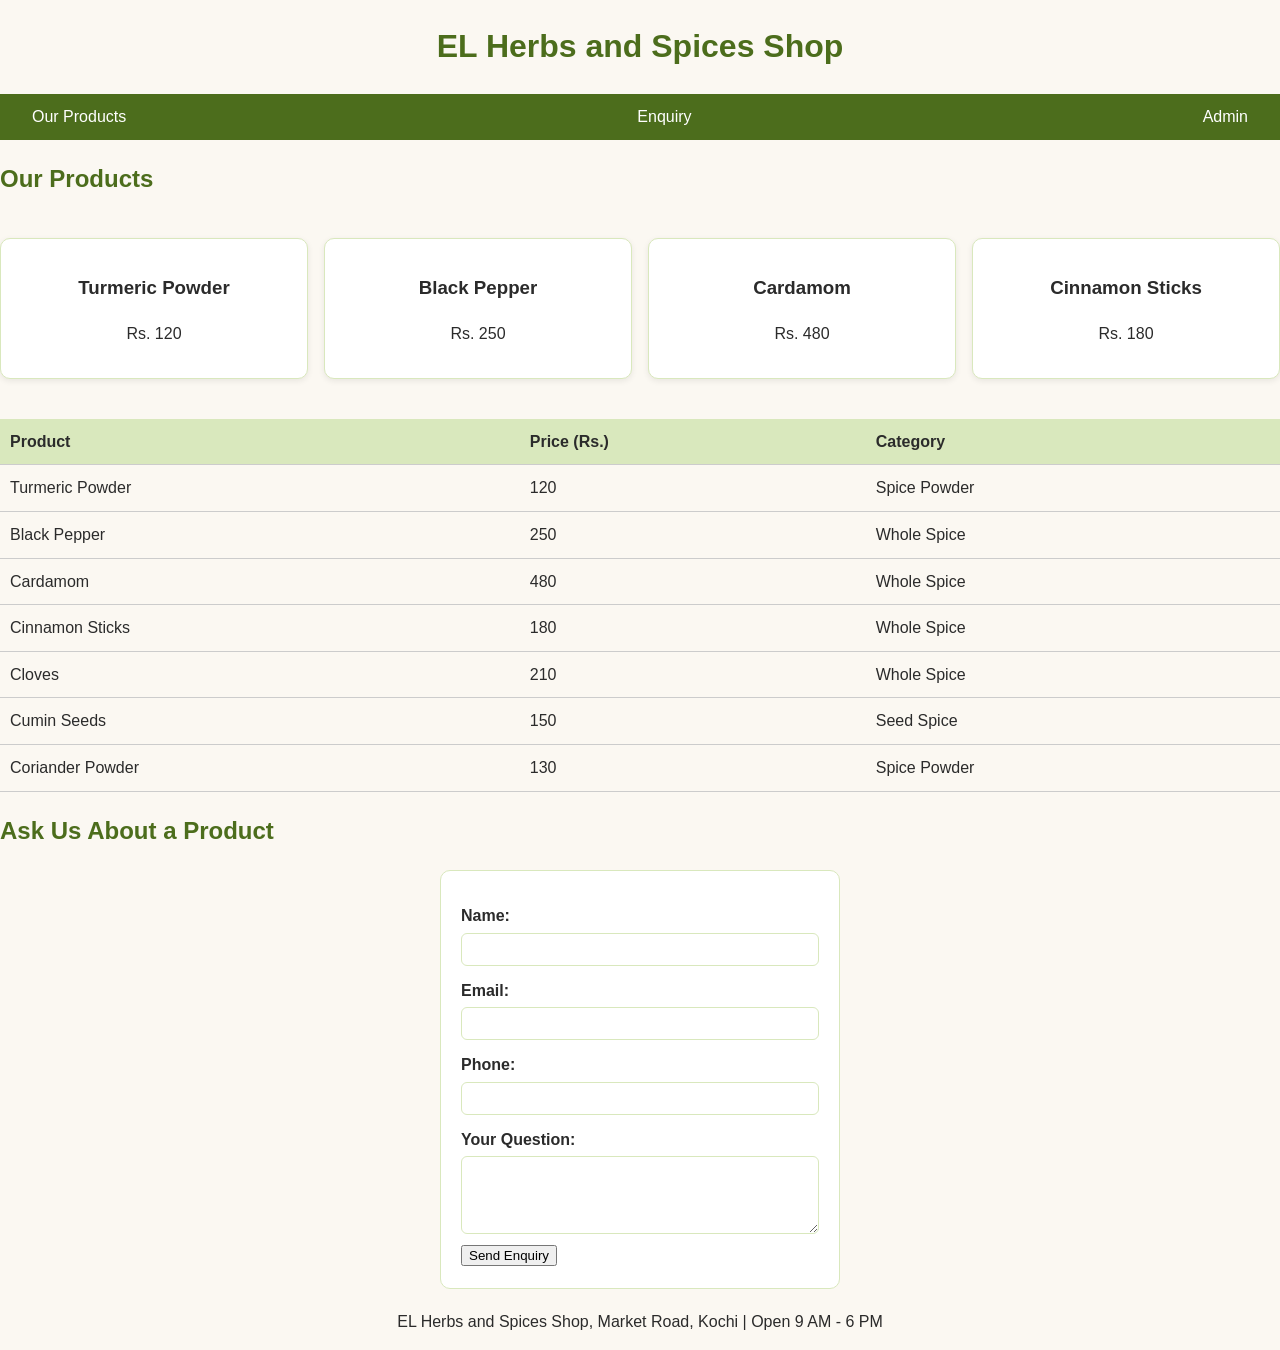
==== index.html @ 8051b172 "Day 1 - Added HTML structure with header, nav, main and footer" ====
<!DOCTYPE html>
<html lang="en">
<head>
  <meta charset="UTF-8">
  <meta name="viewport" content="width=device-width, initial-scale=1.0">
  <title>EL Herbs and Spices Shop</title>
  <link rel="stylesheet" href="css/style.css">
</head>
<body>

  <header>
    <h1>EL Herbs and Spices Shop</h1>
  </header>

  <nav>
    <ul>
      <li><a href="#products">Our Products</a></li>
      <li><a href="#enquiry">Enquiry</a></li>
      <li><a href="admin.html">Admin</a></li>
    </ul>
  </nav>

  <main>
    <section id="products">
      <h2>Our Products</h2>

      <div class="product-grid">
        <div class="product-card">
          <h3>Turmeric Powder</h3>
          <p>Rs. 120</p>
        </div>
        <div class="product-card">
          <h3>Black Pepper</h3>
          <p>Rs. 250</p>
        </div>
        <div class="product-card">
          <h3>Cardamom</h3>
          <p>Rs. 480</p>
        </div>
        <div class="product-card">
          <h3>Cinnamon Sticks</h3>
          <p>Rs. 180</p>
        </div>
      </div>

      <table>
        <thead>
          <tr>
            <th>Product</th>
            <th>Price (Rs.)</th>
            <th>Category</th>
          </tr>
        </thead>
        <tbody>
          <tr>
            <td>Turmeric Powder</td>
            <td>120</td>
            <td>Spice Powder</td>
          </tr>
          <tr>
            <td>Black Pepper</td>
            <td>250</td>
            <td>Whole Spice</td>
          </tr>
          <tr>
            <td>Cardamom</td>
            <td>480</td>
            <td>Whole Spice</td>
          </tr>
          <tr>
            <td>Cinnamon Sticks</td>
            <td>180</td>
            <td>Whole Spice</td>
          </tr>
          <tr>
            <td>Cloves</td>
            <td>210</td>
            <td>Whole Spice</td>
          </tr>
          <tr>
            <td>Cumin Seeds</td>
            <td>150</td>
            <td>Seed Spice</td>
          </tr>
          <tr>
            <td>Coriander Powder</td>
            <td>130</td>
            <td>Spice Powder</td>
          </tr>
        </tbody>
      </table>
    </section>

    <section id="enquiry">
      <h2>Ask Us About a Product</h2>
      <form id="enquiryForm" novalidate>
        <label for="custName">Name:</label>
        <input type="text" id="custName" name="custName" required>

        <label for="custEmail">Email:</label>
        <input type="email" id="custEmail" name="custEmail" required>

        <label for="custPhone">Phone:</label>
        <input type="tel" id="custPhone" name="custPhone">

        <label for="custMsg">Your Question:</label>
        <textarea id="custMsg" name="custMsg" rows="4"></textarea>

        <button type="submit">Send Enquiry</button>
      </form>
    </section>
  </main>

  <footer>
    <p>EL Herbs and Spices Shop, Market Road, Kochi | Open 9 AM - 6 PM</p>
  </footer>

</body>
</html>
---- css/style.css ----
body {
  font-family: 'Segoe UI', Arial, sans-serif;
  color: #2b2b2b;
  background-color: #fbf8f2;
  margin: 0;
  line-height: 1.6;
}

h1, h2 {
  color: #4c6d1c;
}

header, footer {
  text-align: center;
}

nav ul {
  display: flex;
  justify-content: space-between;
  align-items: center;
  list-style: none;
  background-color: #4c6d1c;
  padding: 10px 20px;
  margin: 0;
}

nav a {
  color: white;
  text-decoration: none;
  padding: 8px 12px;
}

nav a:hover {
  background-color: #35500f;
  border-radius: 4px;
}

.product-grid {
  display: grid;
  grid-template-columns: repeat(auto-fit, minmax(180px, 1fr));
  gap: 16px;
  padding: 20px 0;
}

.product-card {
  padding: 15px;
  border: 1px solid #d9e8bd;
  border-radius: 10px;
  text-align: center;
  box-shadow: 0 2px 6px rgba(0,0,0,0.08);
  box-sizing: border-box;
  background-color: #ffffff;
}

table {
  width: 100%;
  border-collapse: collapse;
  margin: 20px 0;
}

th, td {
  padding: 10px;
  border-bottom: 1px solid #ccc;
  text-align: left;
}

thead {
  background-color: #d9e8bd;
}

#enquiryForm {
  max-width: 400px;
  padding: 20px;
  border: 1px solid #d9e8bd;
  border-radius: 10px;
  margin: 20px auto;
  background-color: #ffffff;
  box-sizing: border-box;
}

#enquiryForm label {
  display: block;
  margin-top: 12px;
  font-weight: bold;
}

#enquiryForm input,
#enquiryForm textarea {
  width: 100%;
  padding: 8px;
  margin-top: 4px;
  border: 1px solid #d9e8bd;
  border-radius: 6px;
  box-sizing: border-box;
}

@media (max-width: 600px) {
  nav ul {
    flex-direction: column;
  }

  .product-grid {
    grid-template-columns: 1fr;
  }
}
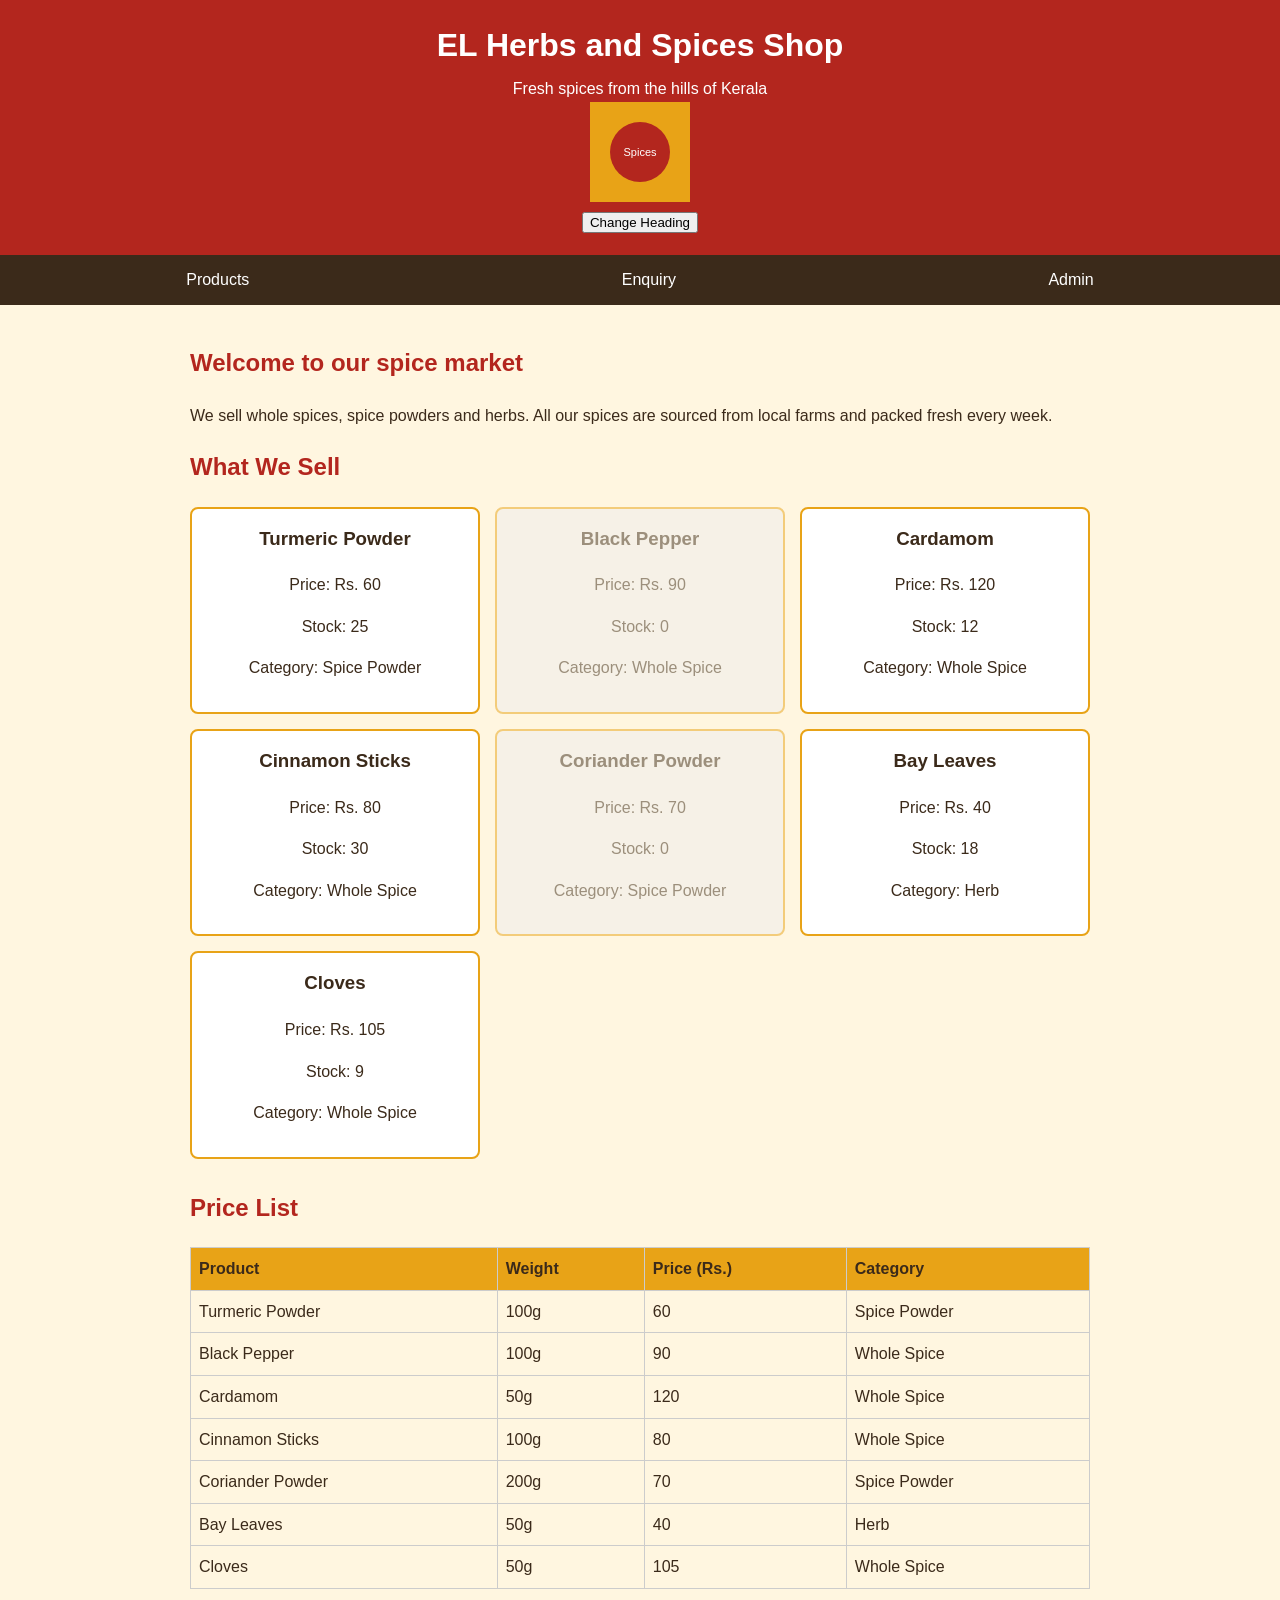
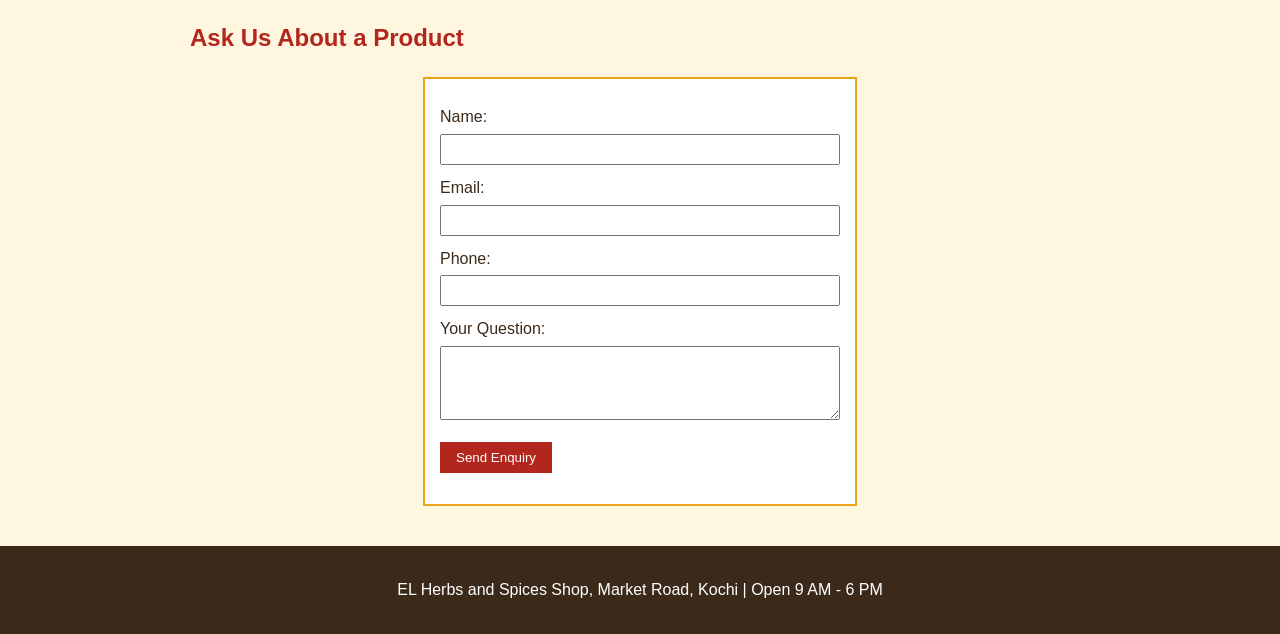
==== commit 56c83cdd: "Week 2 Day 1 - DOM manipulation and renderProducts" ====
--- a/index.html
+++ b/index.html
@@ -9,84 +9,47 @@
 <body>
 
   <header>
-    <h1>EL Herbs and Spices Shop</h1>
+    <h1 id="shopHeading">EL Herbs and Spices Shop</h1>
+    <p>Fresh spices from the hills of Kerala</p>
+    <img id="shopImage" src="images/spices1.svg" alt="Spices" width="100">
+    <br>
+    <button id="changeBtn">Change Heading</button>
   </header>
 
   <nav>
     <ul>
-      <li><a href="#products">Our Products</a></li>
+      <li><a href="#products">Products</a></li>
       <li><a href="#enquiry">Enquiry</a></li>
       <li><a href="admin.html">Admin</a></li>
     </ul>
   </nav>
 
   <main>
+
+    <section id="intro">
+      <h2>Welcome to our spice market</h2>
+      <p>We sell whole spices, spice powders and herbs. All our spices are
+      sourced from local farms and packed fresh every week.</p>
+    </section>
+
     <section id="products">
-      <h2>Our Products</h2>
+      <h2>What We Sell</h2>
+      <!-- JavaScript puts the product cards in here -->
+      <div id="productGrid"></div>
 
-      <div class="product-grid">
-        <div class="product-card">
-          <h3>Turmeric Powder</h3>
-          <p>Rs. 120</p>
-        </div>
-        <div class="product-card">
-          <h3>Black Pepper</h3>
-          <p>Rs. 250</p>
-        </div>
-        <div class="product-card">
-          <h3>Cardamom</h3>
-          <p>Rs. 480</p>
-        </div>
-        <div class="product-card">
-          <h3>Cinnamon Sticks</h3>
-          <p>Rs. 180</p>
-        </div>
-      </div>
-
+      <h2>Price List</h2>
       <table>
         <thead>
-          <tr>
-            <th>Product</th>
-            <th>Price (Rs.)</th>
-            <th>Category</th>
-          </tr>
+          <tr><th>Product</th><th>Weight</th><th>Price (Rs.)</th><th>Category</th></tr>
         </thead>
         <tbody>
-          <tr>
-            <td>Turmeric Powder</td>
-            <td>120</td>
-            <td>Spice Powder</td>
-          </tr>
-          <tr>
-            <td>Black Pepper</td>
-            <td>250</td>
-            <td>Whole Spice</td>
-          </tr>
-          <tr>
-            <td>Cardamom</td>
-            <td>480</td>
-            <td>Whole Spice</td>
-          </tr>
-          <tr>
-            <td>Cinnamon Sticks</td>
-            <td>180</td>
-            <td>Whole Spice</td>
-          </tr>
-          <tr>
-            <td>Cloves</td>
-            <td>210</td>
-            <td>Whole Spice</td>
-          </tr>
-          <tr>
-            <td>Cumin Seeds</td>
-            <td>150</td>
-            <td>Seed Spice</td>
-          </tr>
-          <tr>
-            <td>Coriander Powder</td>
-            <td>130</td>
-            <td>Spice Powder</td>
-          </tr>
+          <tr><td>Turmeric Powder</td><td>100g</td><td>60</td><td>Spice Powder</td></tr>
+          <tr><td>Black Pepper</td><td>100g</td><td>90</td><td>Whole Spice</td></tr>
+          <tr><td>Cardamom</td><td>50g</td><td>120</td><td>Whole Spice</td></tr>
+          <tr><td>Cinnamon Sticks</td><td>100g</td><td>80</td><td>Whole Spice</td></tr>
+          <tr><td>Coriander Powder</td><td>200g</td><td>70</td><td>Spice Powder</td></tr>
+          <tr><td>Bay Leaves</td><td>50g</td><td>40</td><td>Herb</td></tr>
+          <tr><td>Cloves</td><td>50g</td><td>105</td><td>Whole Spice</td></tr>
         </tbody>
       </table>
     </section>
@@ -96,24 +59,23 @@
       <form id="enquiryForm" novalidate>
         <label for="custName">Name:</label>
         <input type="text" id="custName" name="custName" required>
-
         <label for="custEmail">Email:</label>
         <input type="email" id="custEmail" name="custEmail" required>
-
         <label for="custPhone">Phone:</label>
         <input type="tel" id="custPhone" name="custPhone">
-
         <label for="custMsg">Your Question:</label>
         <textarea id="custMsg" name="custMsg" rows="4"></textarea>
-
         <button type="submit">Send Enquiry</button>
+        <p id="formMessage"></p>
       </form>
     </section>
+
   </main>
 
   <footer>
     <p>EL Herbs and Spices Shop, Market Road, Kochi | Open 9 AM - 6 PM</p>
   </footer>
 
+  <script src="js/app.js"></script>
 </body>
-</html>+</html>
--- a/css/style.css
+++ b/css/style.css
@@ -1,105 +1,133 @@
 body {
-  font-family: 'Segoe UI', Arial, sans-serif;
-  color: #2b2b2b;
-  background-color: #fbf8f2;
+  font-family: Arial, sans-serif;
+  color: #3b2a1a;
+  background-color: #fff6e0;
   margin: 0;
   line-height: 1.6;
 }
 
-h1, h2 {
-  color: #4c6d1c;
+header {
+  background-color: #b3261e;
+  color: white;
+  text-align: center;
+  padding: 20px;
 }
 
-header, footer {
-  text-align: center;
-}
+header h1 { margin: 0; }
+header p { margin: 5px 0 0 0; }
 
 nav ul {
   display: flex;
-  justify-content: space-between;
-  align-items: center;
+  justify-content: space-around;
   list-style: none;
-  background-color: #4c6d1c;
-  padding: 10px 20px;
+  background-color: #3b2a1a;
   margin: 0;
+  padding: 12px 0;
 }
 
 nav a {
   color: white;
   text-decoration: none;
-  padding: 8px 12px;
+  padding: 6px 12px;
 }
 
 nav a:hover {
-  background-color: #35500f;
-  border-radius: 4px;
+  background-color: #e8a317;
+  color: #3b2a1a;
 }
 
-.product-grid {
-  display: grid;
-  grid-template-columns: repeat(auto-fit, minmax(180px, 1fr));
-  gap: 16px;
-  padding: 20px 0;
+main {
+  max-width: 900px;
+  margin: 0 auto;
+  padding: 20px;
 }
 
-.product-card {
-  padding: 15px;
-  border: 1px solid #d9e8bd;
-  border-radius: 10px;
-  text-align: center;
-  box-shadow: 0 2px 6px rgba(0,0,0,0.08);
-  box-sizing: border-box;
-  background-color: #ffffff;
-}
+h2 { color: #b3261e; }
 
 table {
   width: 100%;
   border-collapse: collapse;
-  margin: 20px 0;
+  margin-bottom: 30px;
 }
 
 th, td {
-  padding: 10px;
-  border-bottom: 1px solid #ccc;
+  border: 1px solid #cccccc;
+  padding: 8px;
   text-align: left;
 }
 
-thead {
-  background-color: #d9e8bd;
-}
+thead { background-color: #e8a317; }
 
 #enquiryForm {
   max-width: 400px;
-  padding: 20px;
-  border: 1px solid #d9e8bd;
-  border-radius: 10px;
   margin: 20px auto;
+  padding: 15px;
   background-color: #ffffff;
-  box-sizing: border-box;
+  border: 2px solid #e8a317;
 }
 
 #enquiryForm label {
   display: block;
-  margin-top: 12px;
-  font-weight: bold;
+  margin-top: 10px;
 }
 
 #enquiryForm input,
 #enquiryForm textarea {
   width: 100%;
-  padding: 8px;
+  padding: 6px;
   margin-top: 4px;
-  border: 1px solid #d9e8bd;
-  border-radius: 6px;
   box-sizing: border-box;
 }
+
+#enquiryForm button {
+  margin-top: 15px;
+  padding: 8px 16px;
+  background-color: #b3261e;
+  color: white;
+  border: none;
+  cursor: pointer;
+}
+
+footer {
+  background-color: #3b2a1a;
+  color: white;
+  text-align: center;
+  padding: 15px;
+}
+
+/* Day 1 - product cards and heading highlight */
+.highlight { color: #e8a317; }
+
+#productGrid {
+  display: grid;
+  grid-template-columns: 1fr 1fr 1fr;
+  gap: 15px;
+  margin-bottom: 30px;
+}
+
+.product-card {
+  background-color: #ffffff;
+  border: 2px solid #e8a317;
+  padding: 15px;
+  text-align: center;
+}
+
+.product-card h3 { margin-top: 0; }
+
+.out-of-stock {
+  opacity: 0.5;
+  background-color: #eeeeee;
+}
+
+
+
 
 @media (max-width: 600px) {
   nav ul {
     flex-direction: column;
+    text-align: center;
   }
-
-  .product-grid {
+  #productGrid {
     grid-template-columns: 1fr;
   }
-}+}
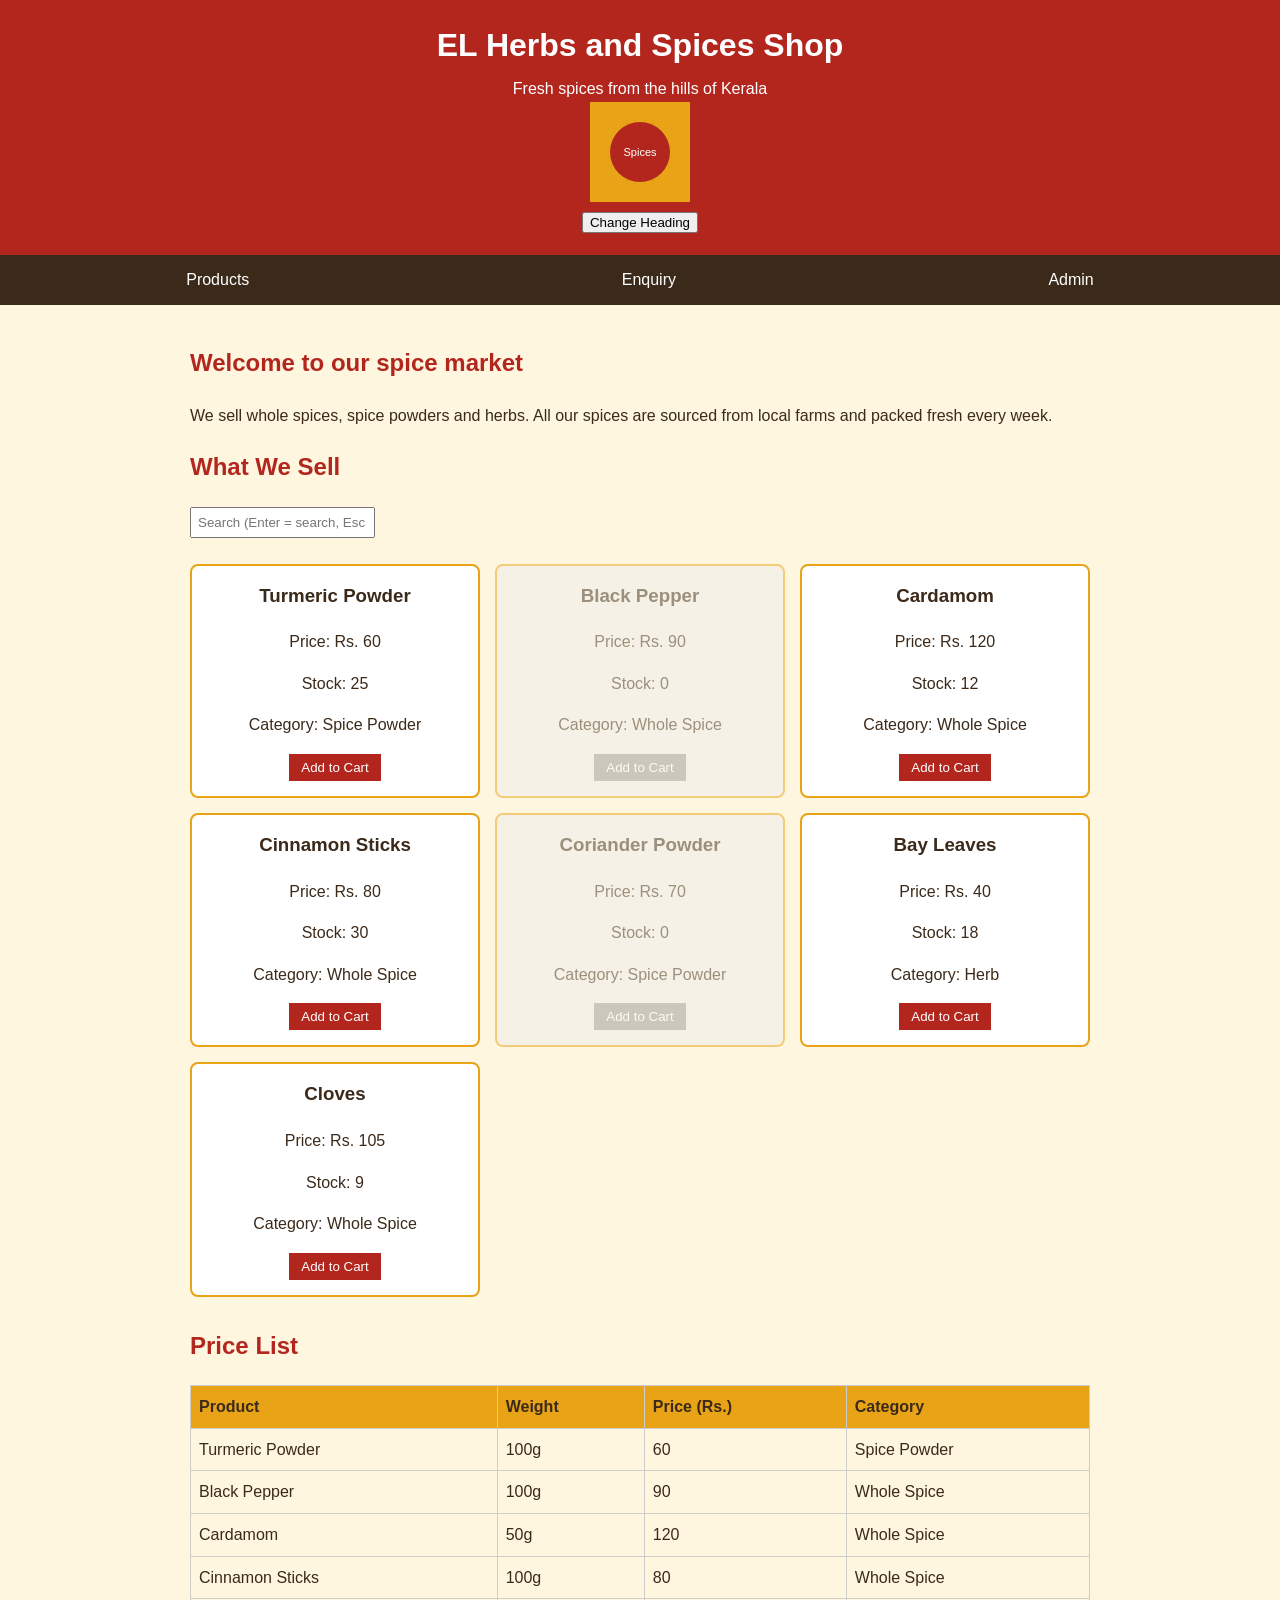
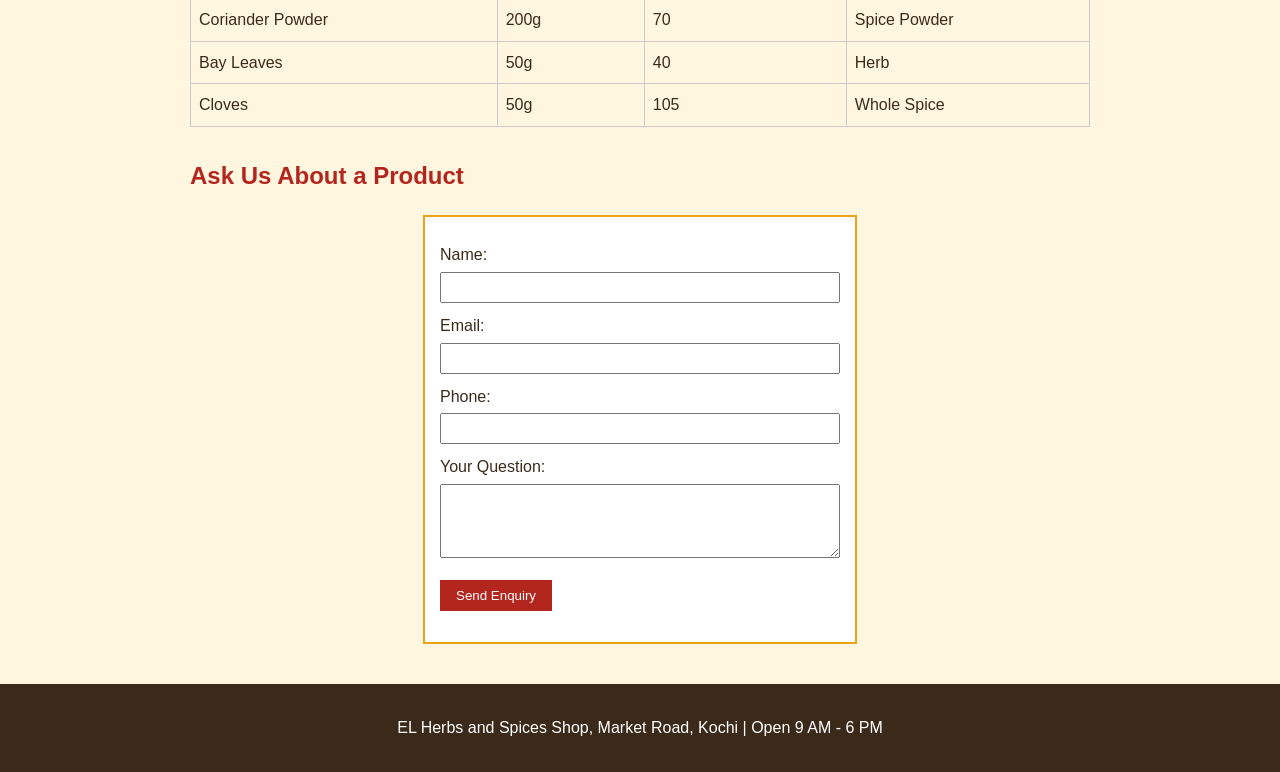
==== commit bc636e61: "Week 2 Day 2 - Event handling, hover zoom and search keys" ====
--- a/index.html
+++ b/index.html
@@ -34,6 +34,8 @@
 
     <section id="products">
       <h2>What We Sell</h2>
+      <input type="text" id="searchBox" placeholder="Search (Enter = search, Esc = clear)">
+      <p id="cartMessage"></p>
       <!-- JavaScript puts the product cards in here -->
       <div id="productGrid"></div>
 
--- a/css/style.css
+++ b/css/style.css
@@ -119,6 +119,32 @@
   background-color: #eeeeee;
 }
 
+/* Day 2 - hover zoom, cart button, messages, search box */
+.product-card { transition: transform 0.2s; }
+.zoom { transform: scale(1.05); }
+
+.cart-btn {
+  background-color: #b3261e;
+  color: white;
+  border: none;
+  padding: 6px 12px;
+  cursor: pointer;
+}
+
+.cart-btn:disabled {
+  background-color: #999999;
+  cursor: not-allowed;
+}
+
+#searchBox, #categoryFilter {
+  padding: 6px;
+  margin: 0 8px 10px 0;
+}
+
+#cartMessage, #formMessage {
+  color: #2e7d32;
+  font-weight: bold;
+}
 
 
 
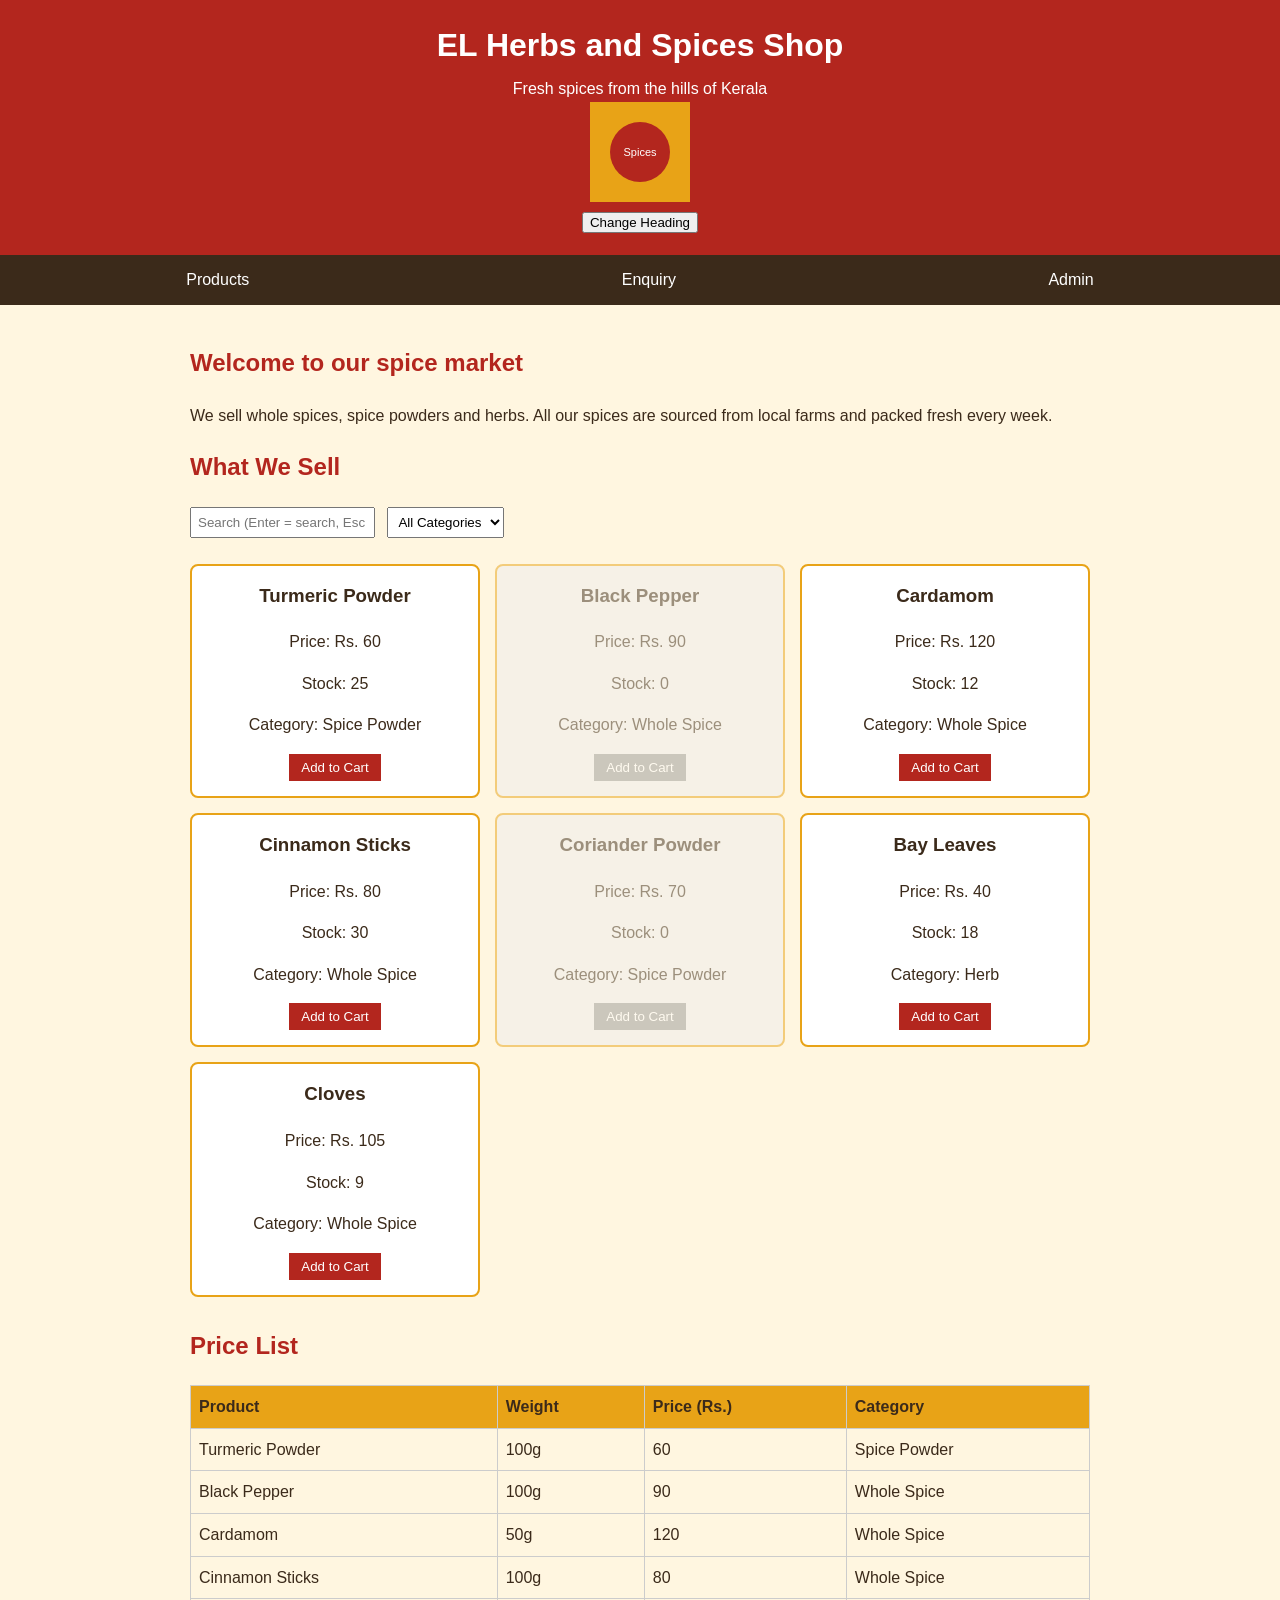
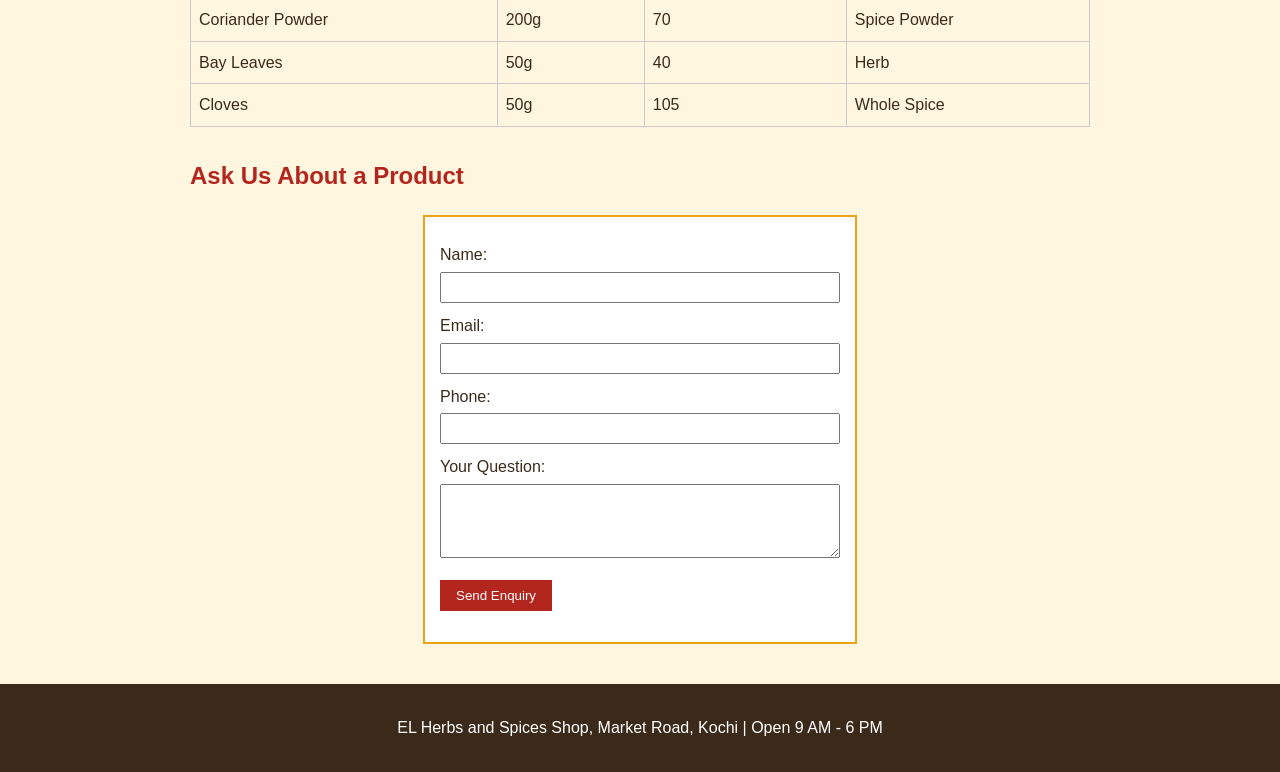
==== commit d3bfd06a: "Week 2 Day 4 - Arrays, objects, search and category filter" ====
--- a/index.html
+++ b/index.html
@@ -35,6 +35,12 @@
     <section id="products">
       <h2>What We Sell</h2>
       <input type="text" id="searchBox" placeholder="Search (Enter = search, Esc = clear)">
+      <select id="categoryFilter">
+        <option value="all">All Categories</option>
+        <option value="Whole Spice">Whole Spice</option>
+        <option value="Spice Powder">Spice Powder</option>
+        <option value="Herb">Herb</option>
+      </select>
       <p id="cartMessage"></p>
       <!-- JavaScript puts the product cards in here -->
       <div id="productGrid"></div>
--- a/css/style.css
+++ b/css/style.css
@@ -146,6 +146,18 @@
   font-weight: bold;
 }
 
+/* Day 3 - admin task list */
+#taskInput { padding: 6px; }
+#taskList li { margin-bottom: 8px; }
+
+.delete-btn {
+  margin-left: 10px;
+  background-color: #b3261e;
+  color: white;
+  border: none;
+  padding: 3px 8px;
+  cursor: pointer;
+}
 
 
 @media (max-width: 600px) {
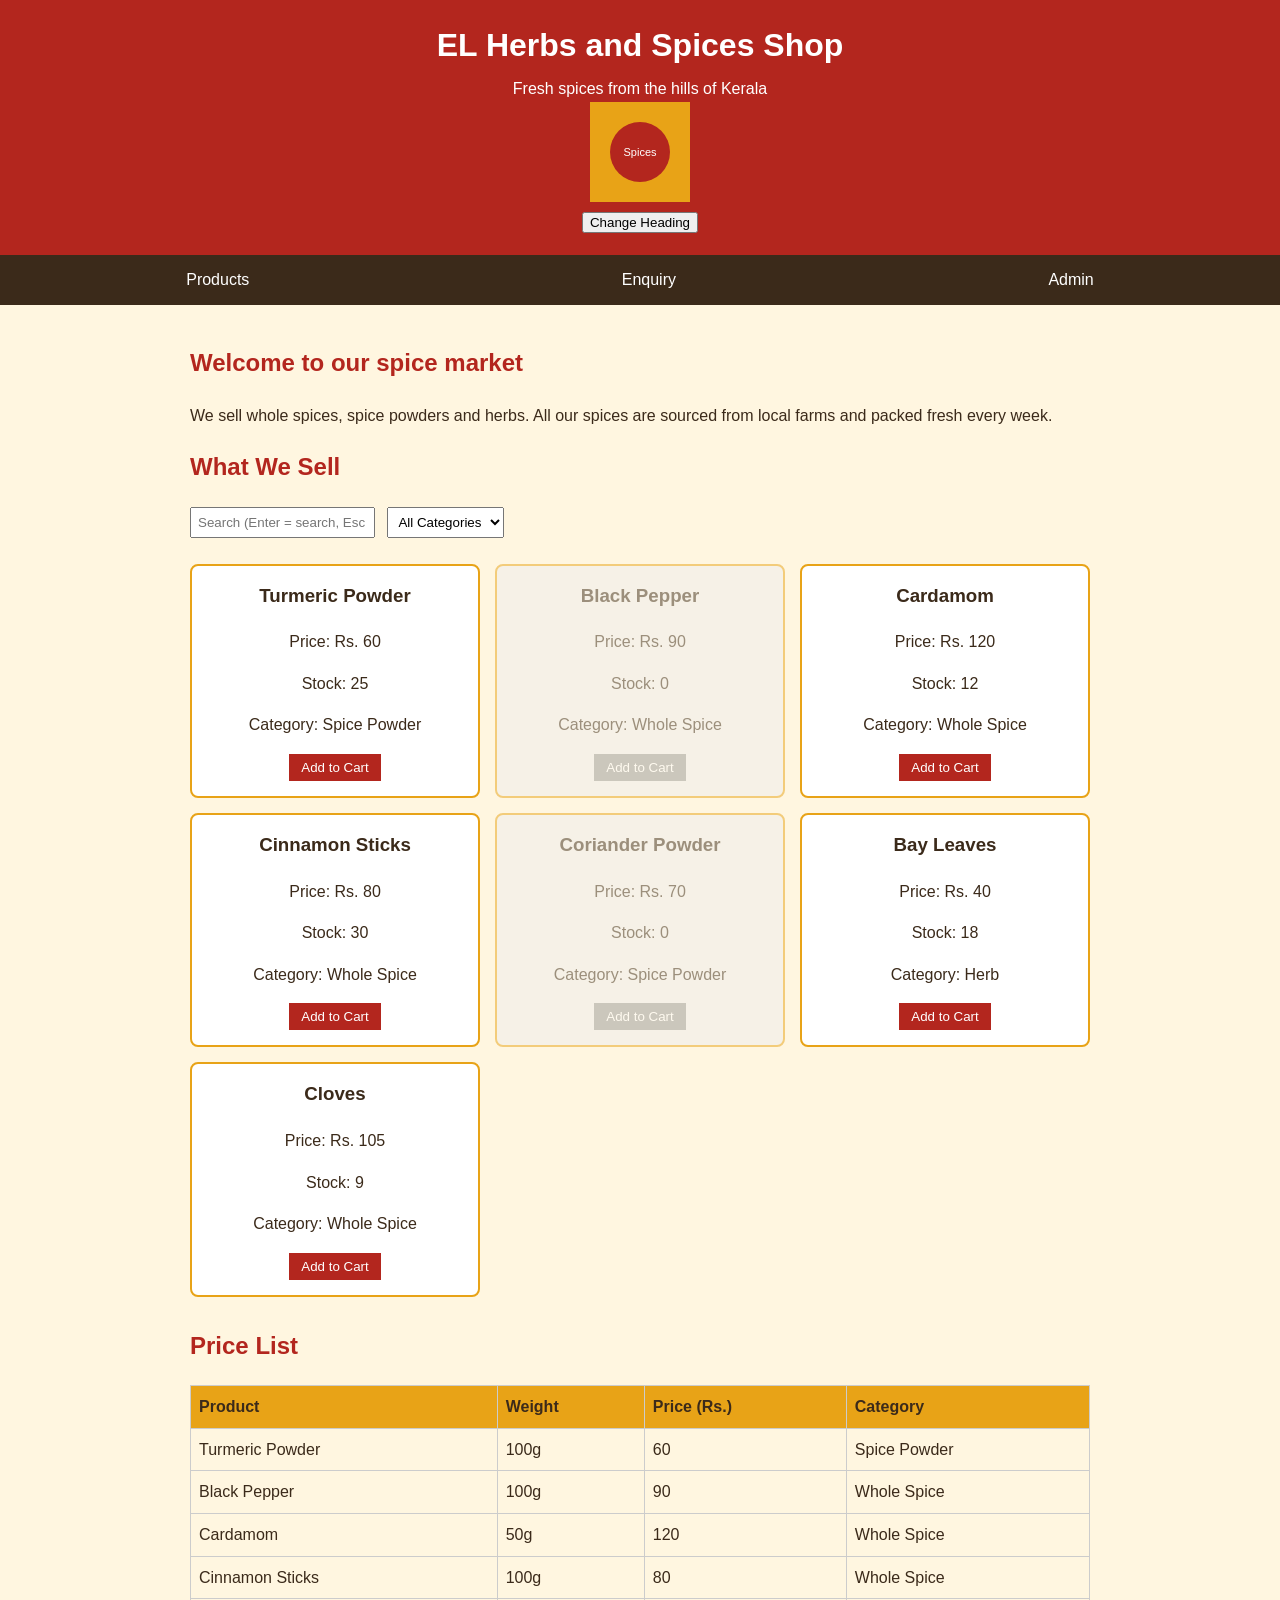
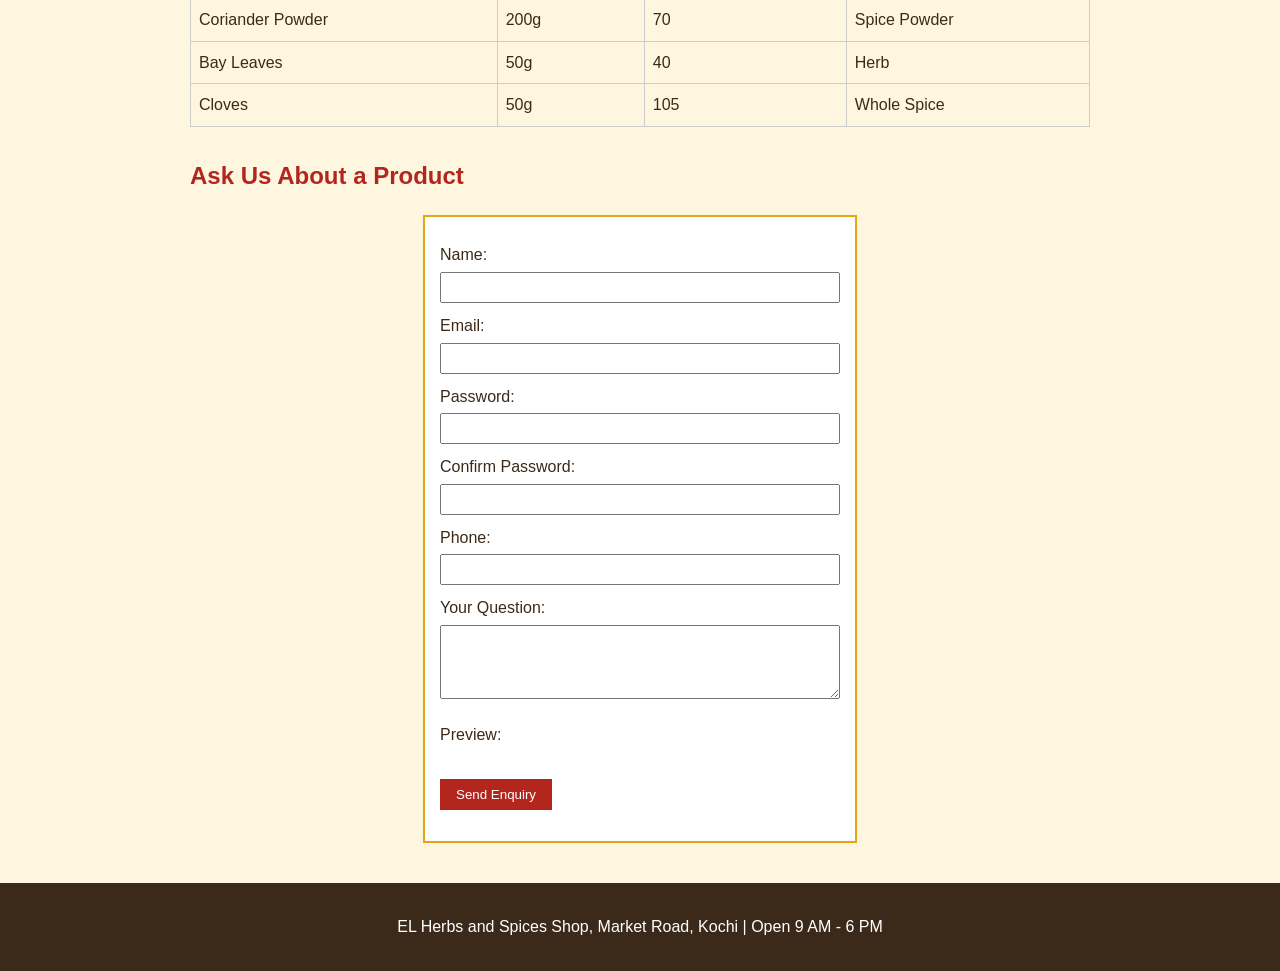
==== commit 4c3ea0d3: "Week 2 Day 5 - Form validation" ====
--- a/index.html
+++ b/index.html
@@ -67,12 +67,29 @@
       <form id="enquiryForm" novalidate>
         <label for="custName">Name:</label>
         <input type="text" id="custName" name="custName" required>
+        <span class="error" id="nameError"></span>
+
         <label for="custEmail">Email:</label>
         <input type="email" id="custEmail" name="custEmail" required>
+        <span class="error" id="emailError"></span>
+
+        <label for="custPassword">Password:</label>
+        <input type="password" id="custPassword" name="custPassword" required minlength="8">
+        <span class="error" id="passwordError"></span>
+
+        <label for="custConfirm">Confirm Password:</label>
+        <input type="password" id="custConfirm" name="custConfirm" required>
+        <span class="error" id="confirmError"></span>
+
         <label for="custPhone">Phone:</label>
-        <input type="tel" id="custPhone" name="custPhone">
+        <input type="tel" id="custPhone" name="custPhone" required pattern="[0-9]{10}">
+        <span class="error" id="phoneError"></span>
+
         <label for="custMsg">Your Question:</label>
         <textarea id="custMsg" name="custMsg" rows="4"></textarea>
+        <span class="error" id="msgError"></span>
+        <p>Preview: <span id="preview"></span></p>
+
         <button type="submit">Send Enquiry</button>
         <p id="formMessage"></p>
       </form>
--- a/css/style.css
+++ b/css/style.css
@@ -159,6 +159,11 @@
   cursor: pointer;
 }
 
+/* Day 5 - validation error text */
+.error {
+  color: #b3261e;
+  font-size: 14px;
+}
 
 @media (max-width: 600px) {
   nav ul {
